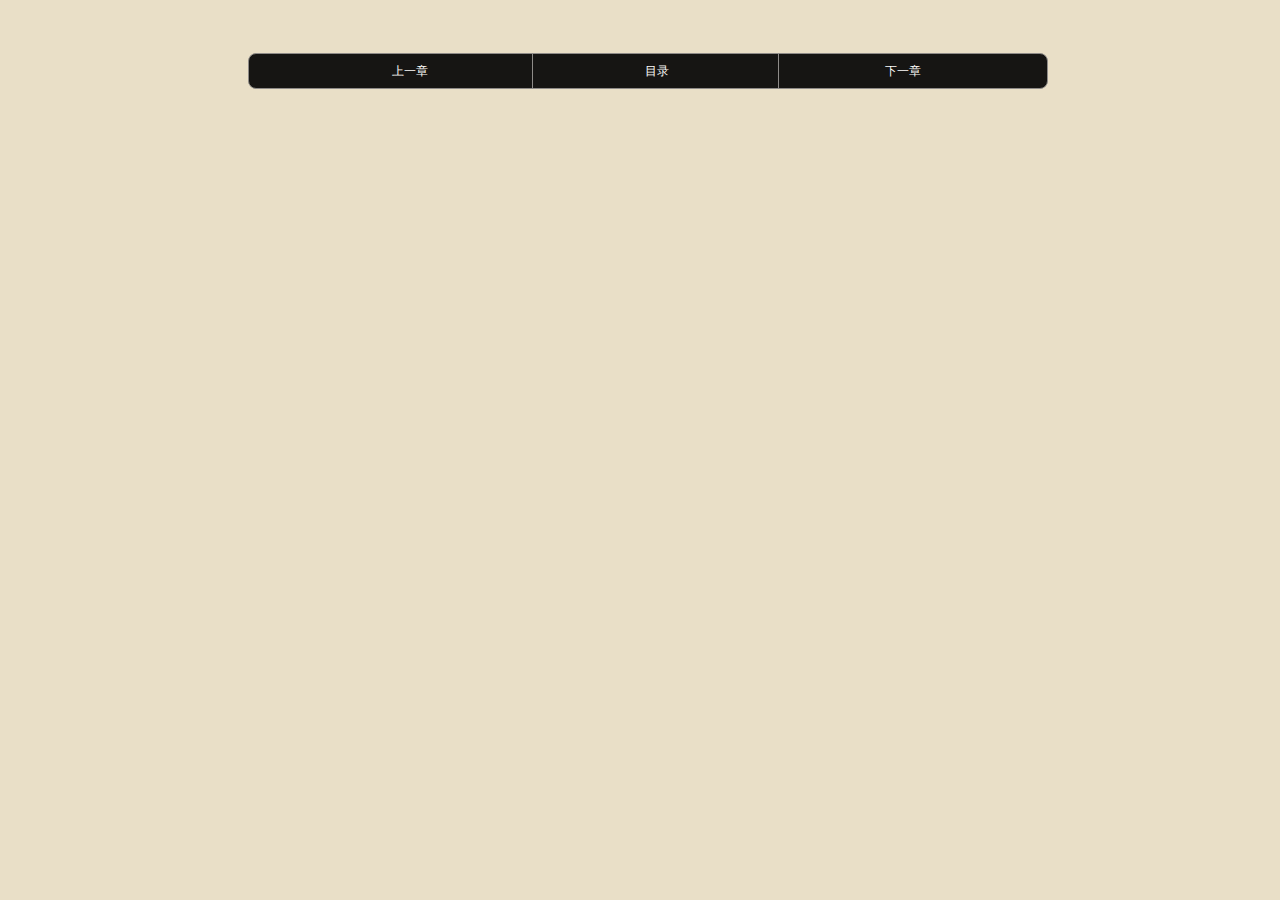
==== index.html @ ac52ecb8 "test" ====
<!DOCTYPE html>
<html ng-app="app">

<head>
	<meta charset="utf-8">
	<meta name="viewport" content="width=device-width,initial-scale=1,user-scalable=no,minimal-ui">
	<meta name="format-detection" content="telephone=no">
	<link rel="stylesheet" href="css/reset.css">
	<style type="text/css">
		html {
			width: 100%;
			height: 100%;
			overflow-x: hidden;
		}

		body {
			text-align: left;
			width: 100%;
			overflow: hidden;
			background: #e9dfc7;
		}

		.content {
			position: relative;
			color: #555;
			line-height: 31px;
			padding: 15px;
		}

		.content-body h5 {
			font-size: 25px;
			color: #736357;
			border-bottom: solid 1px #736357;
			letter-spacing: 2px;
			margin: 0 0 1em 0;
		}

		.content-body p {
			text-indent: 2em;
			margin: 0.9em 0px;
			letter-spacing: 0px;
			line-height: 24px;
		}

		.button-tab {
			height: 34px;
			margin: 10px auto;
			line-height: 34px;
			border-radius: 8px;
			border: 1px solid #858382;
			font-size: 12px;
			background: #000;
			opacity: 0.9;
		}

		.button-tab li {
			display: inline-block;
			width: 32%;
			border-right: 1px solid #858382;
			text-align: center;
			color: #fff;
		}

		.button-tab li:nth-child(3) {
			border-right: none;
		}

		.button {
			width: 70%;
			max-width: 800px;
			padding: 5px;
			margin: 0 auto;
		}

		.top {
			position: fixed;
			top: 0px;
			height: 50px;
			width: 100%;
			z-index: 9999;
			background: #000;
			text-align: center;
			line-height: 50px;
			font-size: 18px;
			color: #fff;
		}

		.icon-back {
			position: absolute;
			top: 14px;
			left: 10px;
			width: 23px;
			height: 23px;
			background: url([data-uri]);
			background-size: contain;
		}

		.nav-title {
			position: absolute;
			top: 16px;
			left: 42px;
			color: #d5d5d6;
		}

		.bottom {
			position: fixed;
			bottom: 0px;
			height: 70px;
			background: #000;
			width: 100%;
			opacity: 0.9;
			z-index: 10004;
			margin: 0 auto;
			text-align: center;
		}

		.itemm {
			display: inline-block;
			width: 32%;
			color: #fff;
			text-align: center;
			margin: 0 auto;
		}

		.item {
			width: 26px;
			margin: 0 auto;
			position: relative;
		}

		.icon-menu {
			position: absolute;
			top: 3px;
			left: 4px;
			width: 18px;
			height: 13px;
			background: url([data-uri]);
			background-size: contain;
		}

		.icon-ft {
			position: absolute;
			left: 3px;
			width: 20px;
			height: 13px;
			background: url([data-uri]);
			background-size: contain;
		}

		.icon-day {
			position: absolute;
			left: 3px;
			width: 19px;
			height: 18px;
			background: url([data-uri]);
			background-size: contain;
		}

		.icon-night {
			position: absolute;
			left: 3px;
			width: 16px;
			height: 16px;
			background: url([data-uri]);
			background-size: contain;
		}

		.icon-text {
			position: absolute;
			top: 25px;
			font-size: 10px;
		}

		.nav-pannel-bk {
			position: fixed;
			bottom: 70px;
			height: 135px;
			width: 100%;
			background: #000;
			opacity: 0.9;
			z-index: 10000;
		}

		.nav-pannel {
			position: fixed;
			bottom: 70px;
			height: 135px;
			width: 100%;
			background: none;
			color: #fff;
			z-index: 10001;
		}

		.child-mod {
			padding: 5px 10px;
			margin: 15px;
		}

		.child-mod span {
			display: inline-block;
			padding-right: 20px;
			padding-left: 10px;
		}

		.font-size-button {
			background: none;
			border: 1px #8c8c8c solid;
			color: #fff;
			border-radius: 16px;
			padding: 5px 40px;
		}

		.child-mod button:nth-child(2) {
			margin-right: 10px;
		}

		.bk-container {
			position: relative;
			width: 30px;
			height: 30px;
			border-radius: 15px;
			background: #fff;
			display: inline-block;
			vertical-align: -14px;
			margin-right: 7px;
		}

		.bk-container-current {
			position: absolute;
			width: 32px;
			height: 32px;
			border-radius: 16px;
			border: 1px #ff7800 solid;
			display: inline-block;
			top: -2px;
			left: -2px;
		}

		.artical-action-mid {
			position: fixed;
			z-index: 10002;
			width: 100%;
			height: 40%;
			top: 50px;
		}

		.artical-action-left {
			position: absolute;
			z-index: 9999;
			width: 50%;
			height: 100%;
			top: 0;
		}

		.artical-action-right {
			position: absolute;
			z-index: 9999;
			width: 50%;
			height: 100%;
			top: 0;
			left: 50%;
		}

		.fc {}

		.current {
			position: absolute;
			left: 3px;
			width: 20px;
			height: 13px;
			background: url([data-uri]);
			background-size: contain;
		}

		.menu-div-hide {

			width: 70%;
			height: 100%;
			position: fixed;
			right: 100%;
			transition: right 0.3s linear;
			background: #000;
			opacity: 0.9;
			z-index: 10010;
		}

		.menu-div-hidden-hide {
			width: 30%;
			height: 100%;
			position: fixed;
			right: 100%;
			background: transparent;
			z-index: 10010;
		}

		.menu-div-show {
			right: 30%;
		}

		.menu-div-hidden-show {
			right: 0;
		}

		.menu-title {
			height: 40px;
			line-height: 40px;
			font-size: 18px;
			color: #fff;
			text-align: center;
		}

		.menu-list {
			overflow: auto;
			padding: 10px;
			height: calc(100vh - 60px);
		}

		.menu-list li {
			line-height: 20px;
			color: #fff;
			margin-bottom: 5px;
		}

		p {}
	</style>
</head>

<body>

	<div id="sjid" class="subject">

		<div class="menu-div-hide" id="menu-div">
			<div class="menu-title">目录</div>
			<hr style="margin: 0;padding: 0;" />
			<div class="menu-list">
				<ul id="menu-list-ul">

				</ul>
			</div>
		</div>

		<div class="menu-div-hidden-hide" id="menu-div-hidden">

		</div>

		<div class="m-artical-action">
			<div class="artical-action-mid" id="action_mid"></div>
		</div>

		<div id="topid" class="top" style="display:none;">

		</div>
		<div id="bottomid" class="bottom" style="display:none;">
			<div class="itemm" id="catalog_button">
				<div class="item">
					<div class="icon-menu"></div>
					<div class="icon-text">目录</div>
				</div>
			</div>
			<div class="itemm" id="typeface_button">
				<div class="item">
					<div class="icon-ft" id="ift"></div>
					<div class="icon-text">字体</div>
				</div>
			</div>
			<div class="itemm" id="pattern_button">
				<div class="item" id="day_icon" style="display:none;">
					<div class="icon-day"></div>
					<div class="icon-text">白天</div>
				</div>
				<div class="item" id="night_icon">
					<div class="icon-night"></div>
					<div class="icon-text">夜间</div>
				</div>
			</div>
		</div>

		<div class="content">
			<!--章节内容-->
			<div class="artical-action-left" id="action_prev_page"></div>
			<div class="artical-action-right" id="action_next_page"></div>
			<div class="content-body" id="ctid">

			</div>
		</div>

		<div class="button">
			<ul class="button-tab">
				<li class="prev">上一章</li>
				<li class="menu">目录</li>
				<li class="next">下一章</li>
			</ul>
		</div>
		<div class="nav-pannel-bk fc" style="display:none;"></div>
		<div class="nav-pannel fc" id="font-container" style="display:none;">
			<div class="child-mod">
				<span>字号</span>
				<button id="large-font" class="font-size-button">大</button>
				<button id="small-font" class="font-size-button">小</button>
			</div>
			<div class="child-mod">
				<span>背景</span>
				<div class="bk-container" id="btna" style="background:#f7eee5;">
					<div class="bk-container-current" id="btna-a" style="display: none;"></div>
				</div>
				<div class="bk-container" id="btnb" style="background:#e9dfc7;">
					<div class="bk-container-current" id="btnb-b" style="display: none;"></div>
				</div>
				<div class="bk-container" id="btnc" style="background:#a4a4a4;">
					<div class="bk-container-current" id="btnc-c" style="display: none;"></div>
				</div>
				<div class="bk-container" id="btnd" style="background:#cdefce;margin-right:7px;">
					<div class="bk-container-current" id="btnd-d" style="display: none;"></div>
				</div>
				<div class="bk-container" id="btne" style="background:#283548;">
					<div class="bk-container-current" id="btne-e" style="display: none;"></div>
				</div>
			</div>
		</div>
	</div>

	<script src="lib/zepto.min.js"></script>
	<script>
		window.jQuery = $;
	</script>
	<script src="js/jquery.base64.js"></script>
	<script src="js/jquery.jsonp.js"></script>

	<script>
		(function () {
			'use strict'

			function getQueryVariable(variable) {
				var query = window.location.search.substring(1);
				var vars = query.split("&");
				for (var i = 0; i < vars.length; i++) {
					var pair = vars[i].split("=");
					if (pair[0] == variable) {
						return pair[1];
					}
				}
				return (false);
			}

			var novelId = getQueryVariable("nid");

			if (novelId === false) {
				Dom.body.html('链接有误，请确认链接是否正确后重新打开链接');
				return;
			}

			var Util = (function () {
				var prefix = 'html5_reader_' + novelId + '_';
				//读取
				var StorageGetter = function (key) {
					return localStorage.getItem(prefix + key);
				}
				//存储
				var StorageSetter = function (key, val) {
					return localStorage.setItem(prefix + key, val);
				}

				return {
					StorageGetter: StorageGetter,
					StorageSetter: StorageSetter
				}
			})();

			var Dom = {
				top_nav: $('#topid'),
				bottom_nav: $('#bottomid'),
				menu_div: $('#menu-div'),
				menu_div_hidden: $('#menu-div-hidden'),
				font_container: $('.fc'),
				font_button: $('#typeface_button'),
				menu_button: $("#catalog_button"),
				ift: $('#ift'),
				night_icon: $('#night_icon'),
				day_icon: $('#day_icon'),
				body: $('body')
			};



			var Win = $(window);
			var Doc = $(document);
			var readerModel;
			var readerUI;
			var RootContainer = $('#ctid');
			var DayorNight = Util.StorageGetter('day_night');
			DayorNight = parseInt(DayorNight);
			var initFontSize = Util.StorageGetter('font_size');
			initFontSize = parseInt(initFontSize);
			var bkd = Util.StorageGetter('bkd');
			var scroll = 0;
			var screenHeight = window.screen.height;
			if (!initFontSize) {
				initFontSize = 20;
			}
			RootContainer.css('font-size', initFontSize);

			switch (DayorNight) {
				case 0:
					Dom.night_icon.show();
					Dom.day_icon.hide();
					Dom.body.css('background', '#e9dfc7');
					break;
				case 1:
					Dom.night_icon.hide();
					Dom.day_icon.show();
					Dom.body.css("background-color", 'rgb(15,20,16)');
				default:
					break;
			}

			if (!bkd) {
				Dom.body.css('background', '#e9dfc7');
			}
			Dom.body.css('background', bkd);

			function main() {

				//todo 整个项目的入口函数
				readerModel = ReaderModel();
				readerUI = ReaderBaseFrame(RootContainer);
				readerModel.init(function (data) {
					readerUI(data);
				});
				EventHanlder();
			}

			function ReaderModel() {
				//todo 实现和阅读器相关的数据交互的方法
				var Chapter_id;
				var ChapterTotal;
				//初始化
				var init = function (UIcallback) {

					getFictionInfo(function () {
						getCurChapterContent(Chapter_id, function (data) {
							//todo
							UIcallback && UIcallback(data);
						});
					});

				};

				var getFictionInfo = function (callback) {
					$.get('data/' + novelId + '/chapter.json', function (data) {
						//todo 获得章节信息之后的回调
						Chapter_id = Util.StorageGetter('lase_chapter_id');
						if (Chapter_id == null) {
							Chapter_id = data.chapters[0].chapter_id;
						}
						ChapterTotal = data.chapters.length;
						for (var i in data.chapters) {
							$('#menu-list-ul').append('<li class="menu-list-li" chapter-id="' + data.chapters[i].chapter_id + '">' + data.chapters[i].title + '</li>');
						}
						$('#topid').html(data.title);
						callback && callback();
					}, 'json');
				};

				var getCurChapterContent = function (chapter_id, callback) {
					$.get('data/' + novelId + '/' + chapter_id + '.json', function (data) {
						callback && callback(data);
					}, 'json');
				};

				//上一章
				var prevChapter = function (UIcallback) {
					Chapter_id = parseInt(Chapter_id, 10);
					if (Chapter_id <= 1) {
						Chapter_id = 1;
					} else {
						Chapter_id -= 1;
						getCurChapterContent(Chapter_id, UIcallback);
						scroll = 0;
						Util.StorageSetter('lase_chapter_id', Chapter_id);
					}
				};
				//下一章
				var nextChapter = function (UIcallback) {
					Chapter_id = parseInt(Chapter_id, 10);
					if (Chapter_id >= ChapterTotal) {
						Chapter_id = ChapterTotal;
					} else {
						Chapter_id += 1;
						getCurChapterContent(Chapter_id, UIcallback);
						scroll = 0;
						Util.StorageSetter('lase_chapter_id', Chapter_id);
					}
				};
				//指定章节
				var chooseChapter = function (chapter_id, UIcallback) {
					chapter_id = parseInt(chapter_id, 10);
					if (chapter_id >= ChapterTotal) {
						Chapter_id = ChapterTotal;
					} else {
						Chapter_id = chapter_id;
						getCurChapterContent(Chapter_id, UIcallback);
						scroll = 0;
						Util.StorageSetter('lase_chapter_id', Chapter_id);
					}
				};
				return {
					Chapter_id: Chapter_id,
					init: init,
					prevChapter: prevChapter,
					nextChapter: nextChapter,
					chooseChapter: chooseChapter
				};
			}

			function ReaderBaseFrame(container) {
				//todo 渲染基本的UI结构
				function parseChapterData(jsonData) {
					var html = '<h5>' + jsonData.title + '</h5>';
					for (var i = 0; i < jsonData.content.length; i++) {
						html += '<p>' + jsonData.content[i] + '</p>';
					}
					return html;
				}
				return function (data) {
					container.html(parseChapterData(data));
				};
			}

			function EventHanlder() {
				//todo 交互的事件绑定
				$('#action_mid').click(function (e) {
					if (Dom.top_nav.css('display') == 'none') {
						Dom.bottom_nav.show();
						Dom.top_nav.show();
						Dom.ift.attr('class', 'icon-ft');
					} else {
						Dom.bottom_nav.hide();
						Dom.top_nav.hide();
						Dom.font_container.hide();
					}
					e.stopPropagation();
				});

				$('#action_prev_page').click(function (e) {

					var totalHeight = document.body.offsetHeight;
					if (scroll - screenHeight <= 0) {
						window.scrollTo(0, 0);
					} else {
						window.scrollTo(0, scroll - screenHeight);
						scroll -= screenHeight;
					}
					e.stopPropagation();
				});

				$('#action_next_page').click(function (e) {

					var totalHeight = document.body.offsetHeight;
					if (scroll + screenHeight >= totalHeight) {
						window.scrollTo(0, totalHeight);
					} else {
						window.scrollTo(0, scroll + screenHeight);
						scroll += screenHeight;
					}
					e.stopPropagation();
				});

				Dom.font_button.click(function (e) {
					var bt = Util.StorageGetter('btn-id');
					$('#' + bt).trigger("click");
					if (Dom.font_container.css('display') == 'none') {
						Dom.font_container.show();
						Dom.ift.attr('class', 'current');
					} else {
						Dom.font_container.hide();
						Dom.ift.attr('class', 'icon-ft');
					}
					e.stopPropagation();
				});

				Dom.menu_button.click(function (e) {
					Dom.menu_div.addClass("menu-div-show");
					Dom.menu_div_hidden.addClass("menu-div-hidden-show");
					e.stopPropagation();
				})

				$('.bk-container').click(function (e) {
					var btnid = $(this).attr("id");
					Util.StorageSetter('btn-id', btnid);
					switch (btnid) {
						case "btna":
							Dom.body.css('background', '#f7eee5');
							$('#btna-a').show();
							$('#btnb-b').hide();
							$('#btnc-c').hide();
							$('#btnd-d').hide();
							$('#btne-e').hide();
							Util.StorageSetter('bkd', '#f7eee5');
							break;
						case "btnb":
							Dom.body.css('background', '#e9dfc7');
							$('#btna-a').hide();
							$('#btnb-b').show();
							$('#btnc-c').hide();
							$('#btnd-d').hide();
							$('#btne-e').hide();
							Util.StorageSetter('bkd', '#e9dfc7');
							break;
						case "btnc":
							Dom.body.css('background', '#a4a4a4');
							$('#btna-a').hide();
							$('#btnb-b').hide();
							$('#btnc-c').show();
							$('#btnd-d').hide();
							$('#btne-e').hide();
							Util.StorageSetter('bkd', '#a4a4a4');
							break;
						case "btnd":
							Dom.body.css('background', '#cdefce');
							$('#btna-a').hide();
							$('#btnb-b').hide();
							$('#btnc-c').hide();
							$('#btnd-d').show();
							$('#btne-e').hide();
							Util.StorageSetter('bkd', '#cdefce');
							break;
						case "btne":
							Dom.body.css('background', '#283548');
							$('#btna-a').hide();
							$('#btnb-b').hide();
							$('#btnc-c').hide();
							$('#btnd-d').hide();
							$('#btne-e').show();
							Util.StorageSetter('bkd', '#283548');
							break;
						default:
							break;
					}
					e.stopPropagation();
				})

				$('#night_icon').click(function (e) {
					Dom.night_icon.hide();
					Dom.day_icon.show();
					Util.StorageSetter('day_night', 1);
					Dom.body.css("background-color", 'rgb(15,20,16)');
					e.stopPropagation();
				})

				$('#day_icon').click(function (e) {
					Dom.night_icon.show();
					Dom.day_icon.hide();
					Util.StorageSetter('day_night', 0);
					Dom.body.css('background', '#e9dfc7');
					e.stopPropagation();
				})

				$('#large-font').click(function (e) {
					if (initFontSize > 25) {
						return;
					}
					initFontSize += 1;
					RootContainer.css('font-size', initFontSize);
					Util.StorageSetter('font_size', initFontSize);
					e.stopPropagation();
				})

				$('#small-font').click(function (e) {
					if (initFontSize < 14) {
						return;
					}
					initFontSize -= 1;
					RootContainer.css('font-size', initFontSize);
					Util.StorageSetter('font_size', initFontSize);
					e.stopPropagation();
				});

				Win.scroll(function () {
					Dom.bottom_nav.hide();
					Dom.top_nav.hide();
					Dom.font_container.hide();
					Dom.ift.attr('class', 'icon-ft');
				});

				$('.prev').click(function (e) {
					readerModel.prevChapter(function (data) {
						readerUI(data);
						window.scrollTo({
							left: 0,
							top: 0,
							behavior: 'smooth'
						});
					});
					e.stopPropagation();
				});

				$('.next').click(function (e) {
					readerModel.nextChapter(function (data) {
						readerUI(data);
						window.scrollTo({
							left: 0,
							top: 0,
							behavior: 'smooth'
						});
					});
					e.stopPropagation();
				});

				$(".menu").click(function (e) {
					Dom.menu_div.addClass("menu-div-show");
					Dom.menu_div_hidden.addClass("menu-div-hidden-show");
					e.stopPropagation();
				});

				Dom.menu_div_hidden.click(function (e) {
					Dom.menu_div.removeClass("menu-div-show");
					Dom.menu_div_hidden.removeClass("menu-div-hidden-show");
					e.stopPropagation();
				});

				$("#menu-list-ul").on("click", "li", function (e) {
					var chapterId = parseInt($(this).attr("chapter-id"), 10);
					if (readerModel.Chapter_id !== chapterId) {
						readerModel.chooseChapter(chapterId, function (data) {
							readerUI(data);
							Dom.menu_div.removeClass("menu-div-show");
							Dom.menu_div_hidden.removeClass("menu-div-hidden-show");
							window.scrollTo({
								left: 0,
								top: 0,
								behavior: 'smooth'
							});

						});
					} else {
						Dom.menu_div.removeClass("menu-div-show");
						Dom.menu_div_hidden.removeClass("menu-div-hidden-show");
						window.scrollTo({
							left: 0,
							top: 0,
							behavior: 'smooth'
						});
					}
					Dom.bottom_nav.hide();
					Dom.top_nav.hide();
					Dom.font_container.hide();
					Dom.ift.attr('class', 'icon-ft');
					e.stopPropagation();
				});
			}

			main();

		})();
	</script>
</body>

</html>
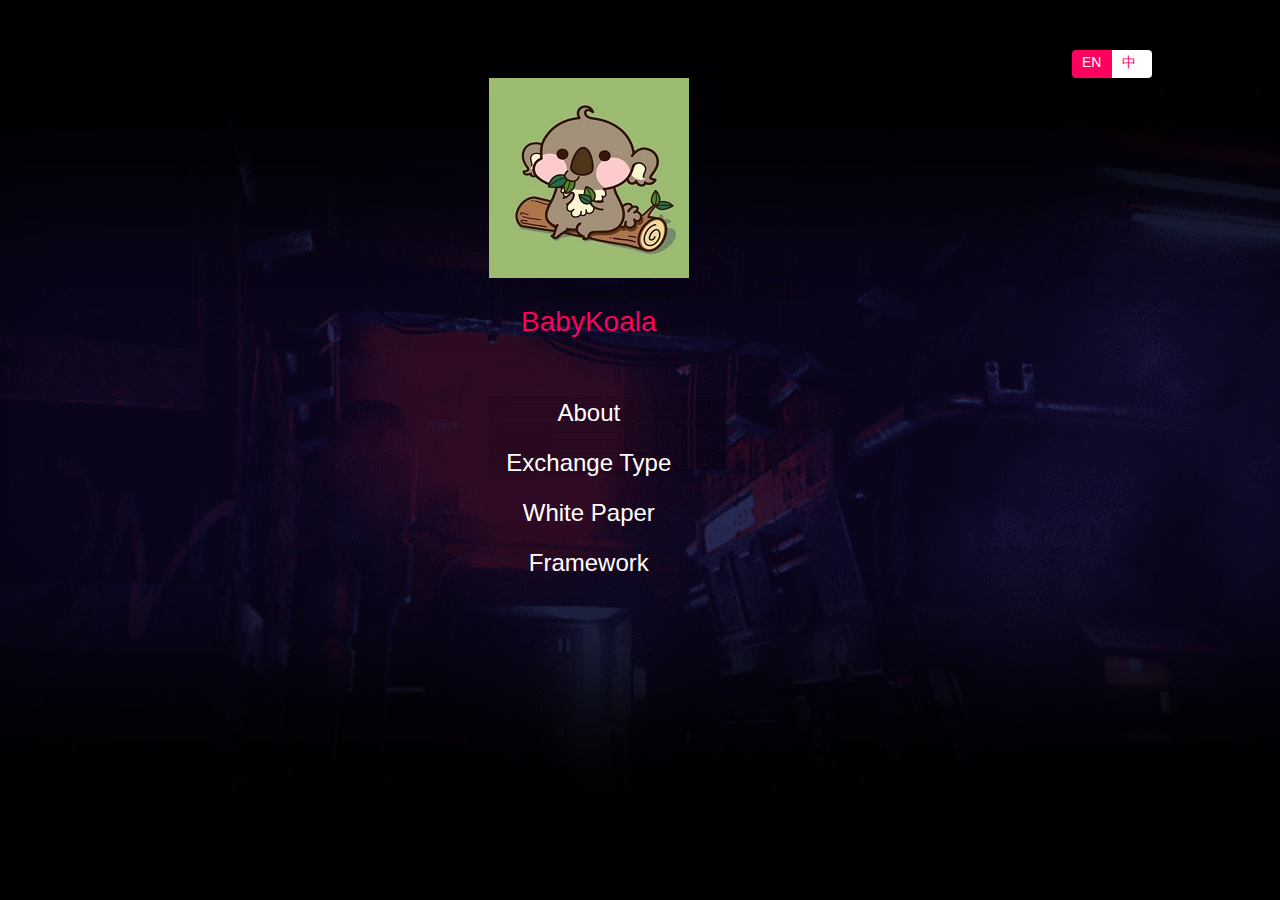
==== commit 85680694: "ttt" ====
--- a/index.html
+++ b/index.html
@@ -1,858 +1,29 @@
-<!DOCTYPE html>
-<html ng-app="app">
+<!DOCTYPE html PUBLIC "-//W3C//DTD XHTML 1.0 Transitional//EN" "http://www.w3.org/TR/xhtml1/DTD/xhtml1-transitional.dtd">
+<html xmlns="http://www.w3.org/1999/xhtml"><head><meta http-equiv="Content-Type" content="text/html; charset=UTF-8">
 
-<head>
-	<meta charset="utf-8">
-	<meta name="viewport" content="width=device-width,initial-scale=1,user-scalable=no,minimal-ui">
-	<meta name="format-detection" content="telephone=no">
-	<link rel="stylesheet" href="css/reset.css">
-	<style type="text/css">
-		html {
-			width: 100%;
-			height: 100%;
-			overflow-x: hidden;
-		}
-
-		body {
-			text-align: left;
-			width: 100%;
-			overflow: hidden;
-			background: #e9dfc7;
-		}
-
-		.content {
-			position: relative;
-			color: #555;
-			line-height: 31px;
-			padding: 15px;
-		}
-
-		.content-body h5 {
-			font-size: 25px;
-			color: #736357;
-			border-bottom: solid 1px #736357;
-			letter-spacing: 2px;
-			margin: 0 0 1em 0;
-		}
-
-		.content-body p {
-			text-indent: 2em;
-			margin: 0.9em 0px;
-			letter-spacing: 0px;
-			line-height: 24px;
-		}
-
-		.button-tab {
-			height: 34px;
-			margin: 10px auto;
-			line-height: 34px;
-			border-radius: 8px;
-			border: 1px solid #858382;
-			font-size: 12px;
-			background: #000;
-			opacity: 0.9;
-		}
-
-		.button-tab li {
-			display: inline-block;
-			width: 32%;
-			border-right: 1px solid #858382;
-			text-align: center;
-			color: #fff;
-		}
-
-		.button-tab li:nth-child(3) {
-			border-right: none;
-		}
-
-		.button {
-			width: 70%;
-			max-width: 800px;
-			padding: 5px;
-			margin: 0 auto;
-		}
-
-		.top {
-			position: fixed;
-			top: 0px;
-			height: 50px;
-			width: 100%;
-			z-index: 9999;
-			background: #000;
-			text-align: center;
-			line-height: 50px;
-			font-size: 18px;
-			color: #fff;
-		}
-
-		.icon-back {
-			position: absolute;
-			top: 14px;
-			left: 10px;
-			width: 23px;
-			height: 23px;
-			background: url([data-uri]);
-			background-size: contain;
-		}
-
-		.nav-title {
-			position: absolute;
-			top: 16px;
-			left: 42px;
-			color: #d5d5d6;
-		}
-
-		.bottom {
-			position: fixed;
-			bottom: 0px;
-			height: 70px;
-			background: #000;
-			width: 100%;
-			opacity: 0.9;
-			z-index: 10004;
-			margin: 0 auto;
-			text-align: center;
-		}
-
-		.itemm {
-			display: inline-block;
-			width: 32%;
-			color: #fff;
-			text-align: center;
-			margin: 0 auto;
-		}
-
-		.item {
-			width: 26px;
-			margin: 0 auto;
-			position: relative;
-		}
-
-		.icon-menu {
-			position: absolute;
-			top: 3px;
-			left: 4px;
-			width: 18px;
-			height: 13px;
-			background: url([data-uri]);
-			background-size: contain;
-		}
-
-		.icon-ft {
-			position: absolute;
-			left: 3px;
-			width: 20px;
-			height: 13px;
-			background: url([data-uri]);
-			background-size: contain;
-		}
-
-		.icon-day {
-			position: absolute;
-			left: 3px;
-			width: 19px;
-			height: 18px;
-			background: url([data-uri]);
-			background-size: contain;
-		}
-
-		.icon-night {
-			position: absolute;
-			left: 3px;
-			width: 16px;
-			height: 16px;
-			background: url([data-uri]);
-			background-size: contain;
-		}
-
-		.icon-text {
-			position: absolute;
-			top: 25px;
-			font-size: 10px;
-		}
-
-		.nav-pannel-bk {
-			position: fixed;
-			bottom: 70px;
-			height: 135px;
-			width: 100%;
-			background: #000;
-			opacity: 0.9;
-			z-index: 10000;
-		}
-
-		.nav-pannel {
-			position: fixed;
-			bottom: 70px;
-			height: 135px;
-			width: 100%;
-			background: none;
-			color: #fff;
-			z-index: 10001;
-		}
-
-		.child-mod {
-			padding: 5px 10px;
-			margin: 15px;
-		}
-
-		.child-mod span {
-			display: inline-block;
-			padding-right: 20px;
-			padding-left: 10px;
-		}
-
-		.font-size-button {
-			background: none;
-			border: 1px #8c8c8c solid;
-			color: #fff;
-			border-radius: 16px;
-			padding: 5px 40px;
-		}
-
-		.child-mod button:nth-child(2) {
-			margin-right: 10px;
-		}
-
-		.bk-container {
-			position: relative;
-			width: 30px;
-			height: 30px;
-			border-radius: 15px;
-			background: #fff;
-			display: inline-block;
-			vertical-align: -14px;
-			margin-right: 7px;
-		}
-
-		.bk-container-current {
-			position: absolute;
-			width: 32px;
-			height: 32px;
-			border-radius: 16px;
-			border: 1px #ff7800 solid;
-			display: inline-block;
-			top: -2px;
-			left: -2px;
-		}
-
-		.artical-action-mid {
-			position: fixed;
-			z-index: 10002;
-			width: 100%;
-			height: 40%;
-			top: 50px;
-		}
-
-		.artical-action-left {
-			position: absolute;
-			z-index: 9999;
-			width: 50%;
-			height: 100%;
-			top: 0;
-		}
-
-		.artical-action-right {
-			position: absolute;
-			z-index: 9999;
-			width: 50%;
-			height: 100%;
-			top: 0;
-			left: 50%;
-		}
-
-		.fc {}
-
-		.current {
-			position: absolute;
-			left: 3px;
-			width: 20px;
-			height: 13px;
-			background: url([data-uri]);
-			background-size: contain;
-		}
-
-		.menu-div-hide {
-
-			width: 70%;
-			height: 100%;
-			position: fixed;
-			right: 100%;
-			transition: right 0.3s linear;
-			background: #000;
-			opacity: 0.9;
-			z-index: 10010;
-		}
-
-		.menu-div-hidden-hide {
-			width: 30%;
-			height: 100%;
-			position: fixed;
-			right: 100%;
-			background: transparent;
-			z-index: 10010;
-		}
-
-		.menu-div-show {
-			right: 30%;
-		}
-
-		.menu-div-hidden-show {
-			right: 0;
-		}
-
-		.menu-title {
-			height: 40px;
-			line-height: 40px;
-			font-size: 18px;
-			color: #fff;
-			text-align: center;
-		}
-
-		.menu-list {
-			overflow: auto;
-			padding: 10px;
-			height: calc(100vh - 60px);
-		}
-
-		.menu-list li {
-			line-height: 20px;
-			color: #fff;
-			margin-bottom: 5px;
-		}
-
-		p {}
-	</style>
+<meta name="viewport" content="width=device-width, initial-scale=1.0, minimum-scale=1.0, maximum-scale=1.0, user-scalable=no">  
+<title>BabyKoala</title>
+<link href="./css.css" rel="stylesheet" type="text/css">
 </head>
-
 <body>
 
-	<div id="sjid" class="subject">
-
-		<div class="menu-div-hide" id="menu-div">
-			<div class="menu-title">目录</div>
-			<hr style="margin: 0;padding: 0;" />
-			<div class="menu-list">
-				<ul id="menu-list-ul">
-
-				</ul>
-			</div>
-		</div>
-
-		<div class="menu-div-hidden-hide" id="menu-div-hidden">
-
-		</div>
-
-		<div class="m-artical-action">
-			<div class="artical-action-mid" id="action_mid"></div>
-		</div>
-
-		<div id="topid" class="top" style="display:none;">
-
-		</div>
-		<div id="bottomid" class="bottom" style="display:none;">
-			<div class="itemm" id="catalog_button">
-				<div class="item">
-					<div class="icon-menu"></div>
-					<div class="icon-text">目录</div>
-				</div>
-			</div>
-			<div class="itemm" id="typeface_button">
-				<div class="item">
-					<div class="icon-ft" id="ift"></div>
-					<div class="icon-text">字体</div>
-				</div>
-			</div>
-			<div class="itemm" id="pattern_button">
-				<div class="item" id="day_icon" style="display:none;">
-					<div class="icon-day"></div>
-					<div class="icon-text">白天</div>
-				</div>
-				<div class="item" id="night_icon">
-					<div class="icon-night"></div>
-					<div class="icon-text">夜间</div>
-				</div>
-			</div>
-		</div>
-
-		<div class="content">
-			<!--章节内容-->
-			<div class="artical-action-left" id="action_prev_page"></div>
-			<div class="artical-action-right" id="action_next_page"></div>
-			<div class="content-body" id="ctid">
-
-			</div>
-		</div>
-
-		<div class="button">
-			<ul class="button-tab">
-				<li class="prev">上一章</li>
-				<li class="menu">目录</li>
-				<li class="next">下一章</li>
-			</ul>
-		</div>
-		<div class="nav-pannel-bk fc" style="display:none;"></div>
-		<div class="nav-pannel fc" id="font-container" style="display:none;">
-			<div class="child-mod">
-				<span>字号</span>
-				<button id="large-font" class="font-size-button">大</button>
-				<button id="small-font" class="font-size-button">小</button>
-			</div>
-			<div class="child-mod">
-				<span>背景</span>
-				<div class="bk-container" id="btna" style="background:#f7eee5;">
-					<div class="bk-container-current" id="btna-a" style="display: none;"></div>
-				</div>
-				<div class="bk-container" id="btnb" style="background:#e9dfc7;">
-					<div class="bk-container-current" id="btnb-b" style="display: none;"></div>
-				</div>
-				<div class="bk-container" id="btnc" style="background:#a4a4a4;">
-					<div class="bk-container-current" id="btnc-c" style="display: none;"></div>
-				</div>
-				<div class="bk-container" id="btnd" style="background:#cdefce;margin-right:7px;">
-					<div class="bk-container-current" id="btnd-d" style="display: none;"></div>
-				</div>
-				<div class="bk-container" id="btne" style="background:#283548;">
-					<div class="bk-container-current" id="btne-e" style="display: none;"></div>
-				</div>
-			</div>
-		</div>
-	</div>
-
-	<script src="lib/zepto.min.js"></script>
-	<script>
-		window.jQuery = $;
-	</script>
-	<script src="js/jquery.base64.js"></script>
-	<script src="js/jquery.jsonp.js"></script>
-
-	<script>
-		(function () {
-			'use strict'
-
-			function getQueryVariable(variable) {
-				var query = window.location.search.substring(1);
-				var vars = query.split("&");
-				for (var i = 0; i < vars.length; i++) {
-					var pair = vars[i].split("=");
-					if (pair[0] == variable) {
-						return pair[1];
-					}
-				}
-				return (false);
-			}
-
-			var novelId = getQueryVariable("nid");
-
-			if (novelId === false) {
-				Dom.body.html('链接有误，请确认链接是否正确后重新打开链接');
-				return;
-			}
-
-			var Util = (function () {
-				var prefix = 'html5_reader_' + novelId + '_';
-				//读取
-				var StorageGetter = function (key) {
-					return localStorage.getItem(prefix + key);
-				}
-				//存储
-				var StorageSetter = function (key, val) {
-					return localStorage.setItem(prefix + key, val);
-				}
-
-				return {
-					StorageGetter: StorageGetter,
-					StorageSetter: StorageSetter
-				}
-			})();
-
-			var Dom = {
-				top_nav: $('#topid'),
-				bottom_nav: $('#bottomid'),
-				menu_div: $('#menu-div'),
-				menu_div_hidden: $('#menu-div-hidden'),
-				font_container: $('.fc'),
-				font_button: $('#typeface_button'),
-				menu_button: $("#catalog_button"),
-				ift: $('#ift'),
-				night_icon: $('#night_icon'),
-				day_icon: $('#day_icon'),
-				body: $('body')
-			};
+  <div class="w1200">
+     <div class="enqh"><div class="fr"><span class="enq"><a href="./index.html">EN</a></span><span class="cnq"><a href="./cn.html">中</a></span></div></div>
+	 <div class="clear"></div>
+     <div class="w90 fl">
+	<center><a href="./cn.html"><img src="./logo.png"></a><p>BabyKoala</p></center>
+	  <ul>
+	 <li><a href="./en1.html">About</a></li>
+	 <li><a href="https://ht.mdex.com/?utm_source=tokenpocket#/swap?lang=en" target="_blank">Exchange Type</a></li>
+	 <!-- <li><a href="./sf.pdf" target="_blank">White paper</a></li> -->
+	 <li><a href="./en3.html">White Paper</a></li>
+	 <li><a href="./en4.html">Framework</a></li>
+	 <!-- <li><a href="./en5.html">Distribution</a></li> -->
+	 </ul>
+	 </div>
+	 <div class="clear h50"></div>
+  </div>
 
 
 
-			var Win = $(window);
-			var Doc = $(document);
-			var readerModel;
-			var readerUI;
-			var RootContainer = $('#ctid');
-			var DayorNight = Util.StorageGetter('day_night');
-			DayorNight = parseInt(DayorNight);
-			var initFontSize = Util.StorageGetter('font_size');
-			initFontSize = parseInt(initFontSize);
-			var bkd = Util.StorageGetter('bkd');
-			var scroll = 0;
-			var screenHeight = window.screen.height;
-			if (!initFontSize) {
-				initFontSize = 20;
-			}
-			RootContainer.css('font-size', initFontSize);
-
-			switch (DayorNight) {
-				case 0:
-					Dom.night_icon.show();
-					Dom.day_icon.hide();
-					Dom.body.css('background', '#e9dfc7');
-					break;
-				case 1:
-					Dom.night_icon.hide();
-					Dom.day_icon.show();
-					Dom.body.css("background-color", 'rgb(15,20,16)');
-				default:
-					break;
-			}
-
-			if (!bkd) {
-				Dom.body.css('background', '#e9dfc7');
-			}
-			Dom.body.css('background', bkd);
-
-			function main() {
-
-				//todo 整个项目的入口函数
-				readerModel = ReaderModel();
-				readerUI = ReaderBaseFrame(RootContainer);
-				readerModel.init(function (data) {
-					readerUI(data);
-				});
-				EventHanlder();
-			}
-
-			function ReaderModel() {
-				//todo 实现和阅读器相关的数据交互的方法
-				var Chapter_id;
-				var ChapterTotal;
-				//初始化
-				var init = function (UIcallback) {
-
-					getFictionInfo(function () {
-						getCurChapterContent(Chapter_id, function (data) {
-							//todo
-							UIcallback && UIcallback(data);
-						});
-					});
-
-				};
-
-				var getFictionInfo = function (callback) {
-					$.get('data/' + novelId + '/chapter.json', function (data) {
-						//todo 获得章节信息之后的回调
-						Chapter_id = Util.StorageGetter('lase_chapter_id');
-						if (Chapter_id == null) {
-							Chapter_id = data.chapters[0].chapter_id;
-						}
-						ChapterTotal = data.chapters.length;
-						for (var i in data.chapters) {
-							$('#menu-list-ul').append('<li class="menu-list-li" chapter-id="' + data.chapters[i].chapter_id + '">' + data.chapters[i].title + '</li>');
-						}
-						$('#topid').html(data.title);
-						callback && callback();
-					}, 'json');
-				};
-
-				var getCurChapterContent = function (chapter_id, callback) {
-					$.get('data/' + novelId + '/' + chapter_id + '.json', function (data) {
-						callback && callback(data);
-					}, 'json');
-				};
-
-				//上一章
-				var prevChapter = function (UIcallback) {
-					Chapter_id = parseInt(Chapter_id, 10);
-					if (Chapter_id <= 1) {
-						Chapter_id = 1;
-					} else {
-						Chapter_id -= 1;
-						getCurChapterContent(Chapter_id, UIcallback);
-						scroll = 0;
-						Util.StorageSetter('lase_chapter_id', Chapter_id);
-					}
-				};
-				//下一章
-				var nextChapter = function (UIcallback) {
-					Chapter_id = parseInt(Chapter_id, 10);
-					if (Chapter_id >= ChapterTotal) {
-						Chapter_id = ChapterTotal;
-					} else {
-						Chapter_id += 1;
-						getCurChapterContent(Chapter_id, UIcallback);
-						scroll = 0;
-						Util.StorageSetter('lase_chapter_id', Chapter_id);
-					}
-				};
-				//指定章节
-				var chooseChapter = function (chapter_id, UIcallback) {
-					chapter_id = parseInt(chapter_id, 10);
-					if (chapter_id >= ChapterTotal) {
-						Chapter_id = ChapterTotal;
-					} else {
-						Chapter_id = chapter_id;
-						getCurChapterContent(Chapter_id, UIcallback);
-						scroll = 0;
-						Util.StorageSetter('lase_chapter_id', Chapter_id);
-					}
-				};
-				return {
-					Chapter_id: Chapter_id,
-					init: init,
-					prevChapter: prevChapter,
-					nextChapter: nextChapter,
-					chooseChapter: chooseChapter
-				};
-			}
-
-			function ReaderBaseFrame(container) {
-				//todo 渲染基本的UI结构
-				function parseChapterData(jsonData) {
-					var html = '<h5>' + jsonData.title + '</h5>';
-					for (var i = 0; i < jsonData.content.length; i++) {
-						html += '<p>' + jsonData.content[i] + '</p>';
-					}
-					return html;
-				}
-				return function (data) {
-					container.html(parseChapterData(data));
-				};
-			}
-
-			function EventHanlder() {
-				//todo 交互的事件绑定
-				$('#action_mid').click(function (e) {
-					if (Dom.top_nav.css('display') == 'none') {
-						Dom.bottom_nav.show();
-						Dom.top_nav.show();
-						Dom.ift.attr('class', 'icon-ft');
-					} else {
-						Dom.bottom_nav.hide();
-						Dom.top_nav.hide();
-						Dom.font_container.hide();
-					}
-					e.stopPropagation();
-				});
-
-				$('#action_prev_page').click(function (e) {
-
-					var totalHeight = document.body.offsetHeight;
-					if (scroll - screenHeight <= 0) {
-						window.scrollTo(0, 0);
-					} else {
-						window.scrollTo(0, scroll - screenHeight);
-						scroll -= screenHeight;
-					}
-					e.stopPropagation();
-				});
-
-				$('#action_next_page').click(function (e) {
-
-					var totalHeight = document.body.offsetHeight;
-					if (scroll + screenHeight >= totalHeight) {
-						window.scrollTo(0, totalHeight);
-					} else {
-						window.scrollTo(0, scroll + screenHeight);
-						scroll += screenHeight;
-					}
-					e.stopPropagation();
-				});
-
-				Dom.font_button.click(function (e) {
-					var bt = Util.StorageGetter('btn-id');
-					$('#' + bt).trigger("click");
-					if (Dom.font_container.css('display') == 'none') {
-						Dom.font_container.show();
-						Dom.ift.attr('class', 'current');
-					} else {
-						Dom.font_container.hide();
-						Dom.ift.attr('class', 'icon-ft');
-					}
-					e.stopPropagation();
-				});
-
-				Dom.menu_button.click(function (e) {
-					Dom.menu_div.addClass("menu-div-show");
-					Dom.menu_div_hidden.addClass("menu-div-hidden-show");
-					e.stopPropagation();
-				})
-
-				$('.bk-container').click(function (e) {
-					var btnid = $(this).attr("id");
-					Util.StorageSetter('btn-id', btnid);
-					switch (btnid) {
-						case "btna":
-							Dom.body.css('background', '#f7eee5');
-							$('#btna-a').show();
-							$('#btnb-b').hide();
-							$('#btnc-c').hide();
-							$('#btnd-d').hide();
-							$('#btne-e').hide();
-							Util.StorageSetter('bkd', '#f7eee5');
-							break;
-						case "btnb":
-							Dom.body.css('background', '#e9dfc7');
-							$('#btna-a').hide();
-							$('#btnb-b').show();
-							$('#btnc-c').hide();
-							$('#btnd-d').hide();
-							$('#btne-e').hide();
-							Util.StorageSetter('bkd', '#e9dfc7');
-							break;
-						case "btnc":
-							Dom.body.css('background', '#a4a4a4');
-							$('#btna-a').hide();
-							$('#btnb-b').hide();
-							$('#btnc-c').show();
-							$('#btnd-d').hide();
-							$('#btne-e').hide();
-							Util.StorageSetter('bkd', '#a4a4a4');
-							break;
-						case "btnd":
-							Dom.body.css('background', '#cdefce');
-							$('#btna-a').hide();
-							$('#btnb-b').hide();
-							$('#btnc-c').hide();
-							$('#btnd-d').show();
-							$('#btne-e').hide();
-							Util.StorageSetter('bkd', '#cdefce');
-							break;
-						case "btne":
-							Dom.body.css('background', '#283548');
-							$('#btna-a').hide();
-							$('#btnb-b').hide();
-							$('#btnc-c').hide();
-							$('#btnd-d').hide();
-							$('#btne-e').show();
-							Util.StorageSetter('bkd', '#283548');
-							break;
-						default:
-							break;
-					}
-					e.stopPropagation();
-				})
-
-				$('#night_icon').click(function (e) {
-					Dom.night_icon.hide();
-					Dom.day_icon.show();
-					Util.StorageSetter('day_night', 1);
-					Dom.body.css("background-color", 'rgb(15,20,16)');
-					e.stopPropagation();
-				})
-
-				$('#day_icon').click(function (e) {
-					Dom.night_icon.show();
-					Dom.day_icon.hide();
-					Util.StorageSetter('day_night', 0);
-					Dom.body.css('background', '#e9dfc7');
-					e.stopPropagation();
-				})
-
-				$('#large-font').click(function (e) {
-					if (initFontSize > 25) {
-						return;
-					}
-					initFontSize += 1;
-					RootContainer.css('font-size', initFontSize);
-					Util.StorageSetter('font_size', initFontSize);
-					e.stopPropagation();
-				})
-
-				$('#small-font').click(function (e) {
-					if (initFontSize < 14) {
-						return;
-					}
-					initFontSize -= 1;
-					RootContainer.css('font-size', initFontSize);
-					Util.StorageSetter('font_size', initFontSize);
-					e.stopPropagation();
-				});
-
-				Win.scroll(function () {
-					Dom.bottom_nav.hide();
-					Dom.top_nav.hide();
-					Dom.font_container.hide();
-					Dom.ift.attr('class', 'icon-ft');
-				});
-
-				$('.prev').click(function (e) {
-					readerModel.prevChapter(function (data) {
-						readerUI(data);
-						window.scrollTo({
-							left: 0,
-							top: 0,
-							behavior: 'smooth'
-						});
-					});
-					e.stopPropagation();
-				});
-
-				$('.next').click(function (e) {
-					readerModel.nextChapter(function (data) {
-						readerUI(data);
-						window.scrollTo({
-							left: 0,
-							top: 0,
-							behavior: 'smooth'
-						});
-					});
-					e.stopPropagation();
-				});
-
-				$(".menu").click(function (e) {
-					Dom.menu_div.addClass("menu-div-show");
-					Dom.menu_div_hidden.addClass("menu-div-hidden-show");
-					e.stopPropagation();
-				});
-
-				Dom.menu_div_hidden.click(function (e) {
-					Dom.menu_div.removeClass("menu-div-show");
-					Dom.menu_div_hidden.removeClass("menu-div-hidden-show");
-					e.stopPropagation();
-				});
-
-				$("#menu-list-ul").on("click", "li", function (e) {
-					var chapterId = parseInt($(this).attr("chapter-id"), 10);
-					if (readerModel.Chapter_id !== chapterId) {
-						readerModel.chooseChapter(chapterId, function (data) {
-							readerUI(data);
-							Dom.menu_div.removeClass("menu-div-show");
-							Dom.menu_div_hidden.removeClass("menu-div-hidden-show");
-							window.scrollTo({
-								left: 0,
-								top: 0,
-								behavior: 'smooth'
-							});
-
-						});
-					} else {
-						Dom.menu_div.removeClass("menu-div-show");
-						Dom.menu_div_hidden.removeClass("menu-div-hidden-show");
-						window.scrollTo({
-							left: 0,
-							top: 0,
-							behavior: 'smooth'
-						});
-					}
-					Dom.bottom_nav.hide();
-					Dom.top_nav.hide();
-					Dom.font_container.hide();
-					Dom.ift.attr('class', 'icon-ft');
-					e.stopPropagation();
-				});
-			}
-
-			main();
-
-		})();
-	</script>
-</body>
-
-</html>+</body><div style="all: initial;"><div id="__hcfy__" style="all: initial;"></div></div></html>--- a/css.css
+++ b/css.css
@@ -0,0 +1,42 @@
+/* CSS Document */
+
+html, body, ul, li, h1, h2, h3, h4, h5, h6, fieldset, legend {padding:0; margin:0; font-size:14px; color:#333;font-family:Helvetica,Microsoft Yahei,΢���ź�,Simsun,����,Arial}
+body{position:absolute;  
+width:100%; 
+background-image:url("bg.jpg"); 
+background-position: center 0; 
+background-repeat: no-repeat; 
+background-attachment: fixed;
+background-size: cover; 
+-webkit-background-size: cover;/* ����Webkit�ں��������Chrome��Safari */ 
+-o-background-size: cover;/* ����Opera */ 
+zoom: 1;}
+a{font-size:14px; color:#333; text-decoration:none}
+a:hover{color:#005BAC; text-decoration:none}
+img{border:none}
+.w1200{width:80%; margin:auto;}
+.fl{float:left;}
+.fr{float:right;}
+.clear{clear:both;}
+.h50{ height:50px;}
+ul,li{list-style:none}
+
+.enqh{margin-top:50px;}
+.enq a{ display:block; width:20px;border-radius: 4px 0 0 4px;user-select: none; height:20px;color: #fff;background: #ff005e; float:left;padding: 4px 10px;}
+.cnq a{ display:block; width:20px;border-radius: 0 4px 4px 0;color: #ff005e; height:20px;background: #fff;user-select: none;padding: 4px 10px;color: #ff005e; float:left;}
+.dnq a{ display:block; user-select: none; text-align:center; font-size:18px; ;color: #fff; float:right;padding: 5px; width:70px; border:2px solid #ffffff;}
+.w90{ width:90%;}
+.w90 ul { margin-top:50px;}
+.w90 ul li a{ text-align:center; color:#FFFFFF; width:100%; display:block; font-size:24px; line-height:50px;}
+.w90 p{ color:#FF005E; font-size:28px;}
+.w10{ width:10%;}
+.w10 ul{ width:45px; float:right; margin-top:250px;}
+.w10 img{ float:left; margin-bottom:20px;}
+
+.cont{ margin-top:50px; color:#FFFFFF; font-size:20px; line-height:30px; width:98%; margin:auto;}
+.cont p{ padding-top:10px; padding-bottom:10px;}
+.ys{ color:#FF005E;}
+
+@media(min-width:1000px){
+body{ font-size:1.4rem;}
+}